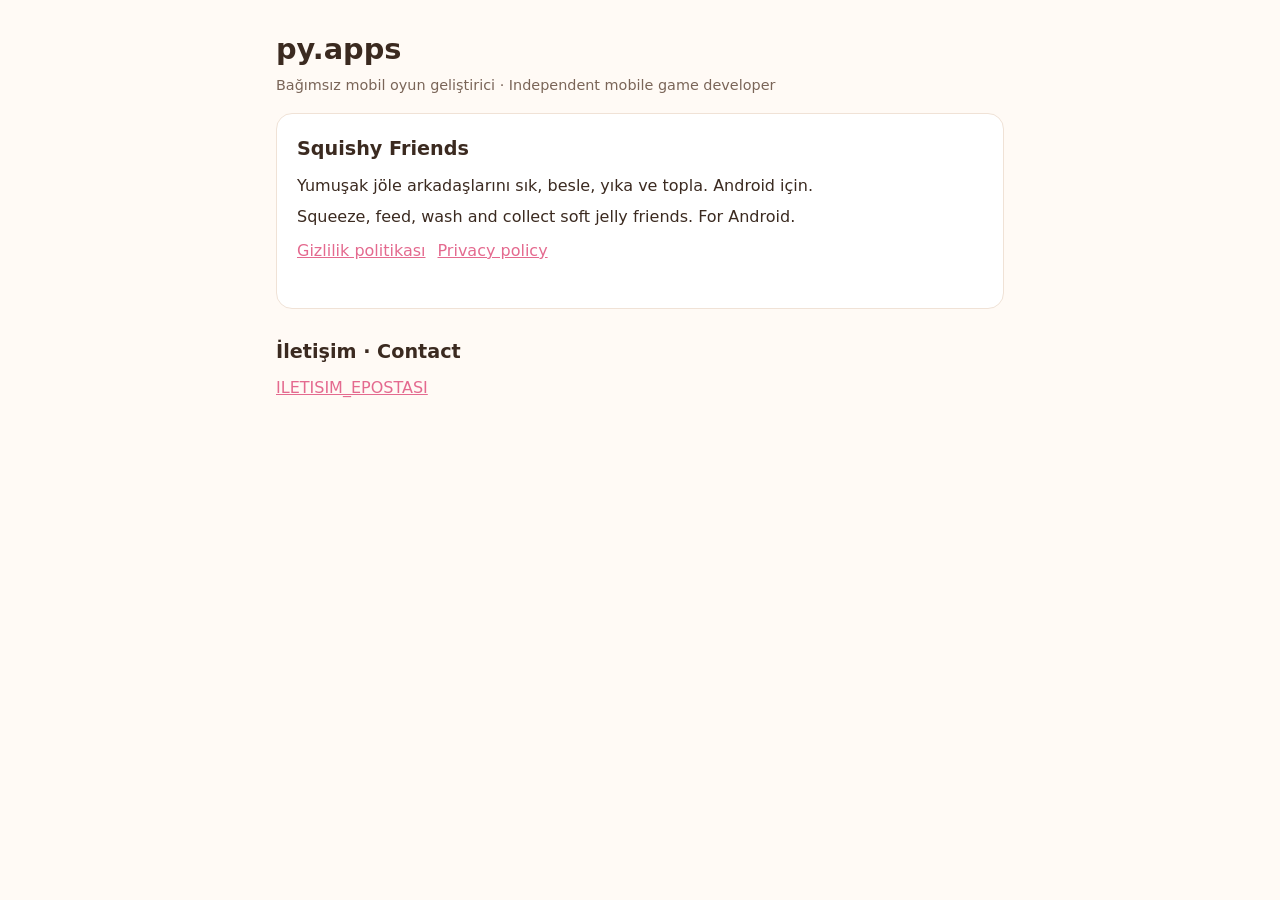
==== index.html @ e0372743 "Site: ana sayfa, Squishy Friends gizlilik politikası (TR+EN), app-ads.txt Co-Authored-By: Claude Opu" ====
<!doctype html>
<html lang="tr">
<head>
<meta charset="utf-8">
<meta name="viewport" content="width=device-width, initial-scale=1">
<title>py.apps</title>
<link rel="stylesheet" href="style.css">
</head>
<body>
<main>
  <h1>py.apps</h1>
  <p class="muted">Bağımsız mobil oyun geliştirici · Independent mobile game developer</p>

  <div class="card">
    <h2 style="margin-top:0">Squishy Friends</h2>
    <p>Yumuşak jöle arkadaşlarını sık, besle, yıka ve topla. Android için.</p>
    <p>Squeeze, feed, wash and collect soft jelly friends. For Android.</p>
    <nav>
      <a href="squishy-friends/privacy.html">Gizlilik politikası</a>
      <a href="squishy-friends/privacy.html#en">Privacy policy</a>
    </nav>
  </div>

  <h2>İletişim · Contact</h2>
  <p><a href="mailto:ILETISIM_EPOSTASI">ILETISIM_EPOSTASI</a></p>
</main>
</body>
</html>
---- style.css ----
:root{--bg:#fffaf5;--fg:#3b2a20;--muted:#7a6558;--card:#ffffff;--line:#f0e2d6;--accent:#e46a8f}
@media (prefers-color-scheme:dark){:root{--bg:#1d1714;--fg:#f5ebe4;--muted:#bba89b;--card:#28201c;--line:#3a2e28;--accent:#ff8fb1}}
*{box-sizing:border-box}
body{margin:0;background:var(--bg);color:var(--fg);font:16px/1.6 system-ui,-apple-system,"Segoe UI",Roboto,sans-serif}
main{max-width:760px;margin:0 auto;padding:32px 16px 64px}
h1{font-size:1.8rem;line-height:1.25;margin:0 0 4px}
h2{font-size:1.2rem;margin:28px 0 8px}
p,li{margin:6px 0}
.muted{color:var(--muted);font-size:.9rem}
.card{background:var(--card);border:1px solid var(--line);border-radius:16px;padding:20px;margin:16px 0}
a{color:var(--accent)}
nav{display:flex;gap:12px;flex-wrap:wrap;margin:8px 0 24px}
hr{border:0;border-top:1px solid var(--line);margin:40px 0}
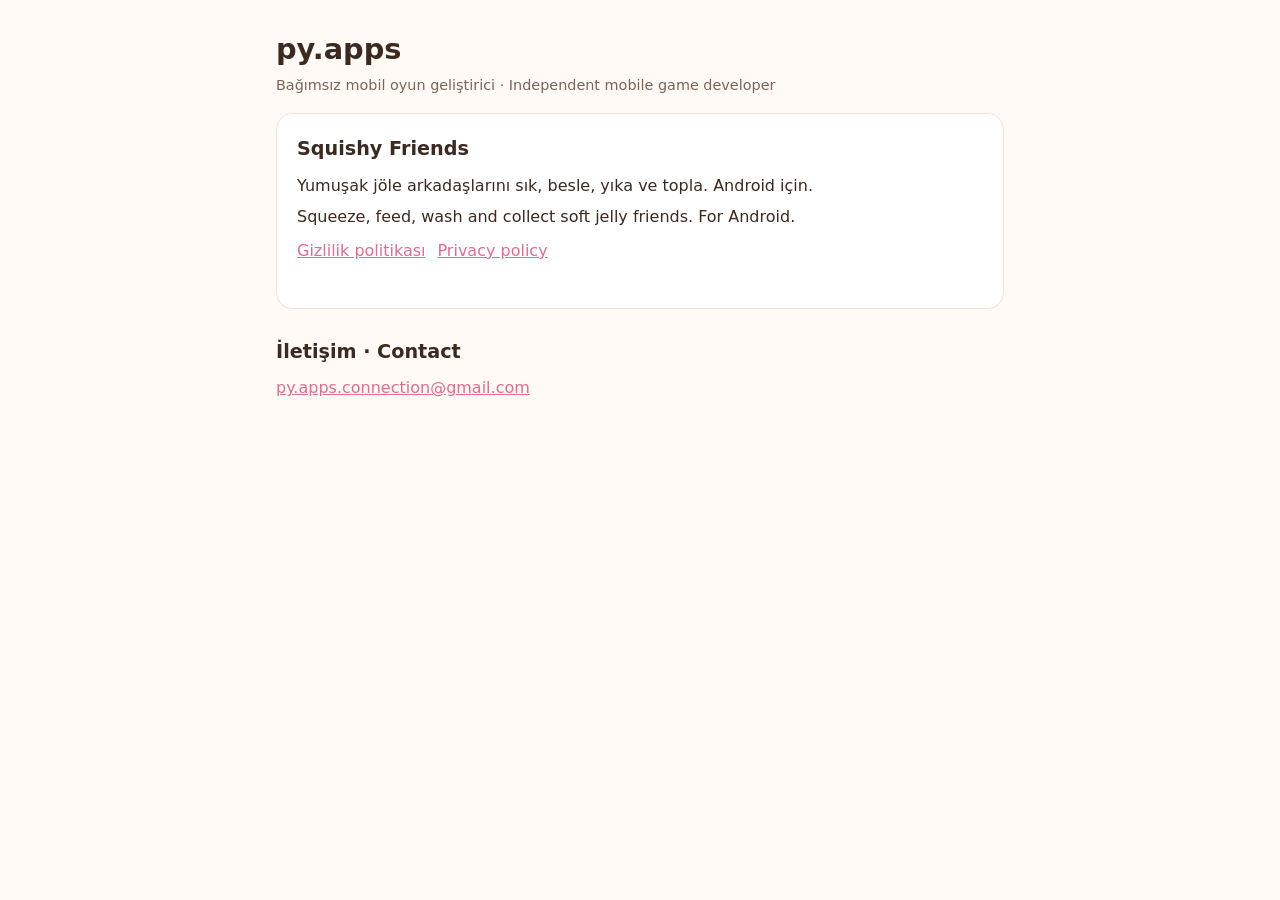
==== commit 816465b8: "İletişim e-postası eklendi Co-Authored-By: Claude Opus 5.5 <noreply@anthropic.com> Claude-Session: h" ====
--- a/index.html
+++ b/index.html
@@ -22,7 +22,7 @@
   </div>
 
   <h2>İletişim · Contact</h2>
-  <p><a href="mailto:ILETISIM_EPOSTASI">ILETISIM_EPOSTASI</a></p>
+  <p><a href="mailto:py.apps.connection@gmail.com">py.apps.connection@gmail.com</a></p>
 </main>
 </body>
 </html>
